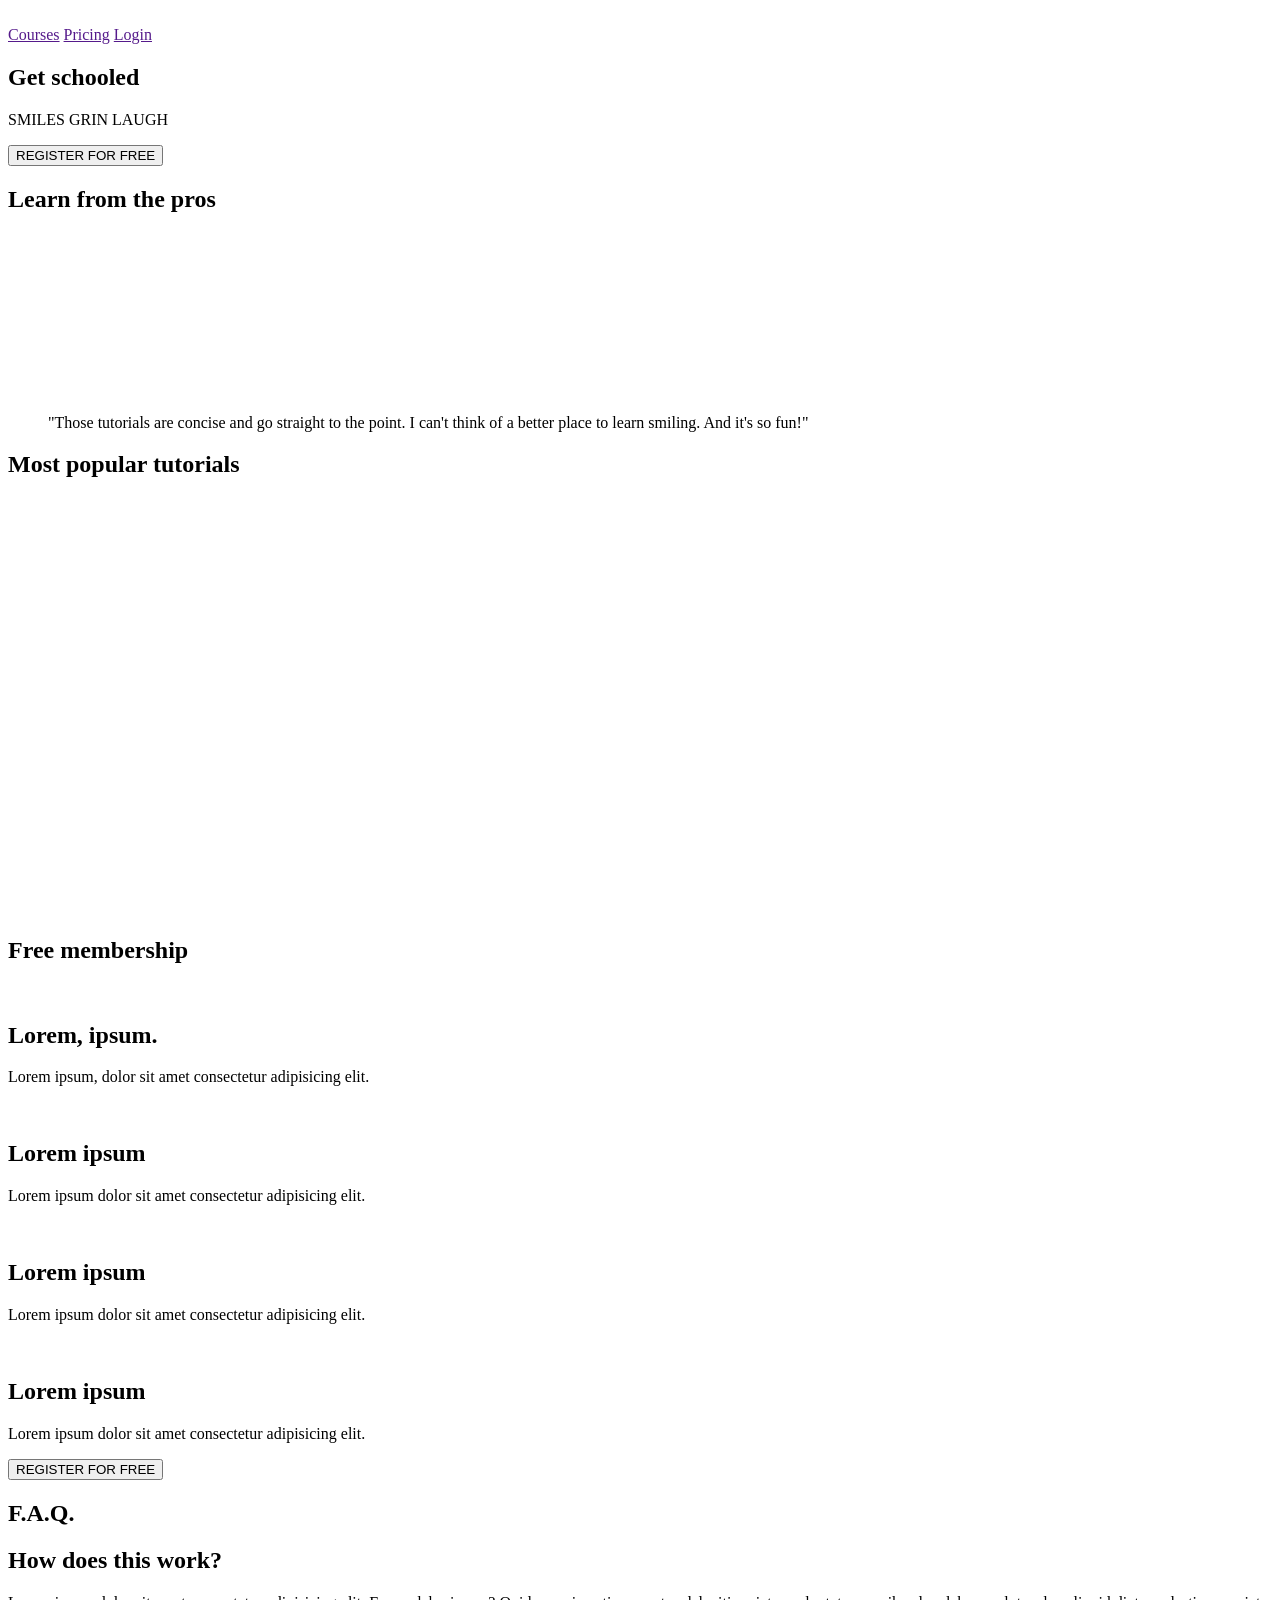
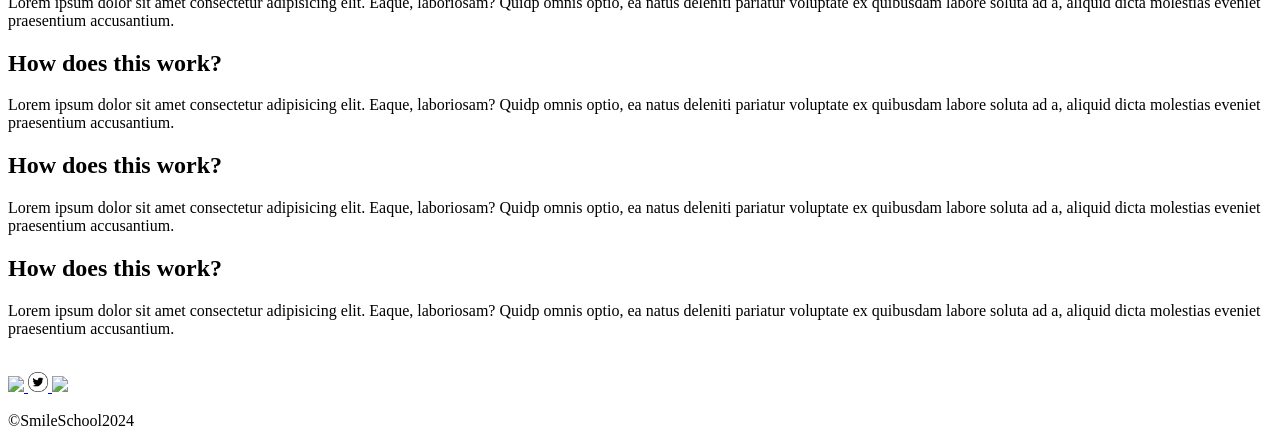
==== html_advanced/index.html @ d01346c2 "ij" ====
<!DOCTYPE html>
<html lang="en">
<head>
	<meta charset="UTF-8">
	<meta name="viewport" content="width=device-width, initial-scale=1.0">
	<title>Document</title>
</head>
<body>
	<header>
		<div>
		<a href="">
			<img src="">
		</a>
		</div>
		<div>
		<a href="">Courses</a>
		<a href="">Pricing</a>
		<a href="">Login</a>
	</div>
	</header>
	<main>
		<section>
			<div>
			<h1>Get schooled</h1>
				<p>SMILES GRIN LAUGH</p>
			<button>REGISTER FOR FREE</button>
		</div>
		<div>
			<h2>Learn from the pros</h2>
			<div>
				<div>
					<img src="">
					<h3></h3>
					<p></p>
				</div>
				<div>
					<img src="">
					<h3></h3>
					<p></p>
				</div>
				<div>
					<img src="">
					<h3></h3>
					<p></p>
				</div>
				<div>
					<img src="">
					<h3></h3>
					<p></p>
				</div>
			</div>
		</div>
		</section>
		<section>
			<div>
				<img src="">
			<div>
				<blockquote>
					"Those tutorials are concise and go straight to the point. I can't think of a better place to learn smiling. And it's so fun!"
				</blockquote>
				<p></p>
				<p></p>
			</div>
		</div>
		</section>
		<section>
			<h1>Most popular tutorials</h1>
			<div>
				<div>
					<img src="">
					<h2></h2>
					<p></p>
					<div>
						<img src="">
						<h3></h3>
					</div>
					<div>
						<div>
						<img src="">
						<img src="">
						<img src="">
						<img src="">
						<img src="">
						</div>
						<p></p>
					</div>
				</div>
				<div>
					<img src="">
					<h2></h2>
					<p></p>
					<div>
						<img src="">
						<h3></h3>
					</div>
					<div>
						<div>
						<img src="">
						<img src="">
						<img src="">
						<img src="">
						<img src="">
						</div>
						<p></p>
					</div>
				</div>
				<div>
					<img src="">
					<h2></h2>
					<p></p>
					<div>
						<img src="">
						<h3></h3>
					</div>
					<div>
						<div>
						<img src="">
						<img src="">
						<img src="">
						<img src="">
						<img src="">
						</div>
						<p></p>
					</div>
				</div>
				<div>
					<img src="">
					<h2></h2>
					<p></p>
					<div>
						<img src="">
						<h3></h3>
					</div>
					<div>
						<div>
						<img src="">
						<img src="">
						<img src="">
						<img src="">
						<img src="">
						</div>
						<p></p>
					</div>
				</div>
			</div>	
		</section>
		<section>
			<h1>Free membership</h1>
			<div>
				<div>
					<img src="">
					<h2>Lorem, ipsum.</h2>
					<p>Lorem ipsum, dolor sit amet consectetur adipisicing elit.</p>
				</div>
				<div>
					<img src="">
					<h2>Lorem ipsum</h2>
					<p>Lorem ipsum dolor sit amet consectetur adipisicing elit.</p>
				</div>
				<div>
					<img src="">
					<h2>Lorem ipsum</h2>
					<p>Lorem ipsum dolor sit amet consectetur adipisicing elit.</p>
				</div>
				<div>
					<img src="">
					<h2>Lorem ipsum</h2>
					<p>Lorem ipsum dolor sit amet consectetur adipisicing elit.</p>
				</div>
			</div>
			<button>REGISTER FOR FREE</button>
		</section>
	<section>
		<h1>F.A.Q.</h1>
		<div>
			<div>
				<div>
					<h2>How does this work?</h2>
					<p>Lorem ipsum dolor sit amet consectetur adipisicing elit. Eaque, laboriosam? Quidp omnis optio, ea natus deleniti pariatur voluptate ex quibusdam labore soluta ad a, aliquid dicta molestias eveniet praesentium accusantium.</p>
				</div>
				<div>
					<h2>How does this work?</h2>
					<p>Lorem ipsum dolor sit amet consectetur adipisicing elit. Eaque, laboriosam? Quidp omnis optio, ea natus deleniti pariatur voluptate ex quibusdam labore soluta ad a, aliquid dicta molestias eveniet praesentium accusantium.</p>
				</div>
			</div>
			<div>
				<h2>How does this work?</h2>
				<p>Lorem ipsum dolor sit amet consectetur adipisicing elit. Eaque, laboriosam? Quidp omnis optio, ea natus deleniti pariatur voluptate ex quibusdam labore soluta ad a, aliquid dicta molestias eveniet praesentium accusantium.</p>
			</div>
			<div>
				<h2>How does this work?</h2>
				<p>Lorem ipsum dolor sit amet consectetur adipisicing elit. Eaque, laboriosam? Quidp omnis optio, ea natus deleniti pariatur voluptate ex quibusdam labore soluta ad a, aliquid dicta molestias eveniet praesentium accusantium.</p>
			</div>
			</div>
		</div>
	</section>
	</main>
	<footer>
		<div>
			<div>
				<img src="">
				<div>
					<a href="https://www.facebook.com/">
					<img src="../images/facebook_logo.png" width="20px">
					</a>
					<a href="https://x.com/">
					<img src="../images/twitter_logo.png" width="20px">
					</a>
					<a href="https://www.instagram.com/">
					<img src="../images/instagram_logo.png" width="20px">
					</a>
				</div>
			</div>
			<p>©SmileSchool2024</p>
		</div>
	</footer>
</body>
</html>
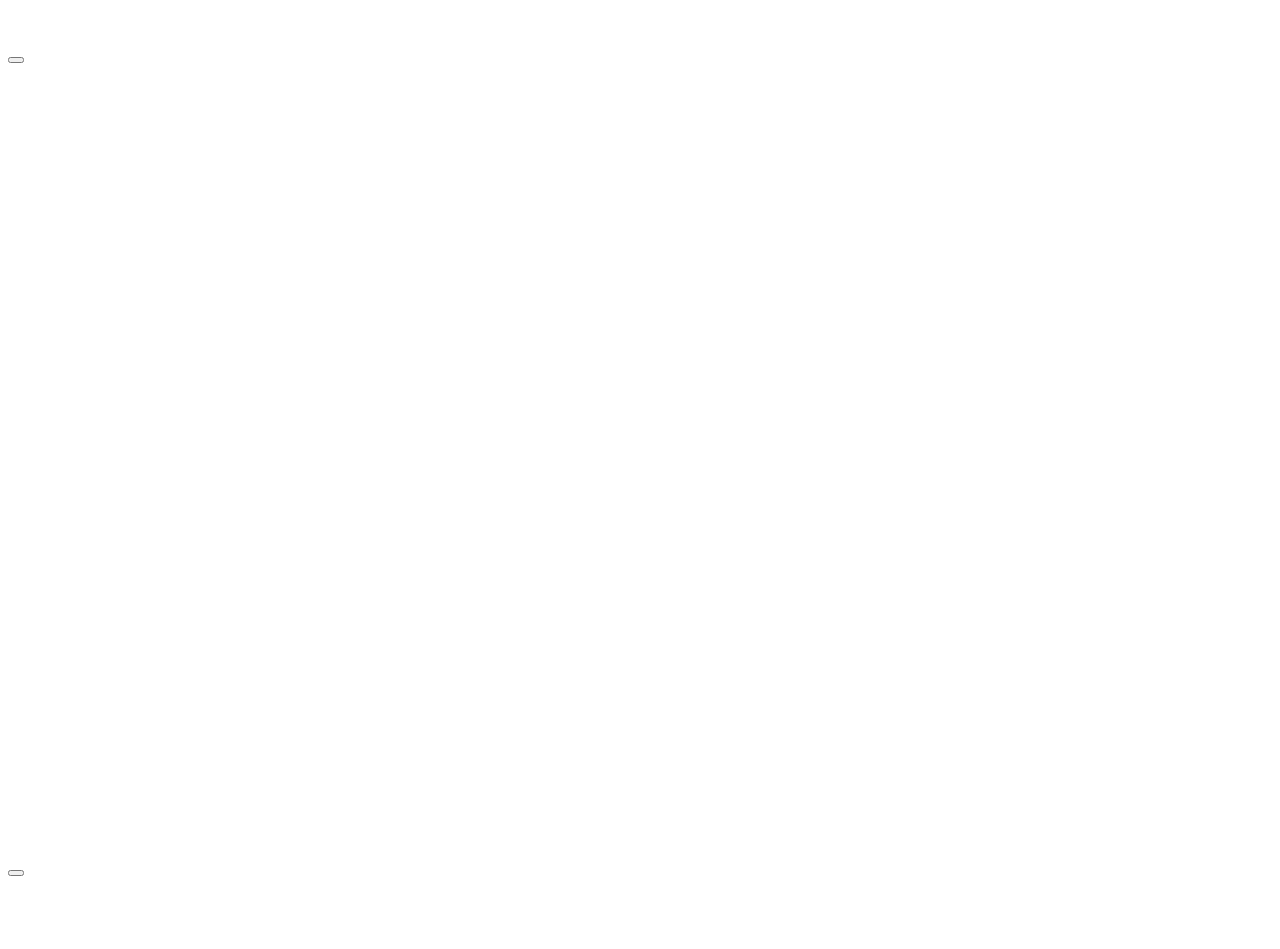
==== commit a6175137: "dv" ====
--- a/html_advanced/index.html
+++ b/html_advanced/index.html
@@ -1,218 +1,260 @@
 <!DOCTYPE html>
 <html lang="en">
+
 <head>
-	<meta charset="UTF-8">
-	<meta name="viewport" content="width=device-width, initial-scale=1.0">
-	<title>Document</title>
+    <meta charset="UTF-8">
+    <meta name="viewport" content="width=device-width, initial-scale=1.0">
+    <title></title>
 </head>
+
 <body>
-	<header>
-		<div>
-		<a href="">
-			<img src="">
-		</a>
-		</div>
-		<div>
-		<a href="">Courses</a>
-		<a href="">Pricing</a>
-		<a href="">Login</a>
-	</div>
-	</header>
-	<main>
-		<section>
-			<div>
-			<h1>Get schooled</h1>
-				<p>SMILES GRIN LAUGH</p>
-			<button>REGISTER FOR FREE</button>
-		</div>
-		<div>
-			<h2>Learn from the pros</h2>
-			<div>
-				<div>
-					<img src="">
-					<h3></h3>
-					<p></p>
-				</div>
-				<div>
-					<img src="">
-					<h3></h3>
-					<p></p>
-				</div>
-				<div>
-					<img src="">
-					<h3></h3>
-					<p></p>
-				</div>
-				<div>
-					<img src="">
-					<h3></h3>
-					<p></p>
-				</div>
-			</div>
-		</div>
-		</section>
-		<section>
-			<div>
-				<img src="">
-			<div>
-				<blockquote>
-					"Those tutorials are concise and go straight to the point. I can't think of a better place to learn smiling. And it's so fun!"
-				</blockquote>
-				<p></p>
-				<p></p>
-			</div>
-		</div>
-		</section>
-		<section>
-			<h1>Most popular tutorials</h1>
-			<div>
-				<div>
-					<img src="">
-					<h2></h2>
-					<p></p>
-					<div>
-						<img src="">
-						<h3></h3>
-					</div>
-					<div>
-						<div>
-						<img src="">
-						<img src="">
-						<img src="">
-						<img src="">
-						<img src="">
-						</div>
-						<p></p>
-					</div>
-				</div>
-				<div>
-					<img src="">
-					<h2></h2>
-					<p></p>
-					<div>
-						<img src="">
-						<h3></h3>
-					</div>
-					<div>
-						<div>
-						<img src="">
-						<img src="">
-						<img src="">
-						<img src="">
-						<img src="">
-						</div>
-						<p></p>
-					</div>
-				</div>
-				<div>
-					<img src="">
-					<h2></h2>
-					<p></p>
-					<div>
-						<img src="">
-						<h3></h3>
-					</div>
-					<div>
-						<div>
-						<img src="">
-						<img src="">
-						<img src="">
-						<img src="">
-						<img src="">
-						</div>
-						<p></p>
-					</div>
-				</div>
-				<div>
-					<img src="">
-					<h2></h2>
-					<p></p>
-					<div>
-						<img src="">
-						<h3></h3>
-					</div>
-					<div>
-						<div>
-						<img src="">
-						<img src="">
-						<img src="">
-						<img src="">
-						<img src="">
-						</div>
-						<p></p>
-					</div>
-				</div>
-			</div>	
-		</section>
-		<section>
-			<h1>Free membership</h1>
-			<div>
-				<div>
-					<img src="">
-					<h2>Lorem, ipsum.</h2>
-					<p>Lorem ipsum, dolor sit amet consectetur adipisicing elit.</p>
-				</div>
-				<div>
-					<img src="">
-					<h2>Lorem ipsum</h2>
-					<p>Lorem ipsum dolor sit amet consectetur adipisicing elit.</p>
-				</div>
-				<div>
-					<img src="">
-					<h2>Lorem ipsum</h2>
-					<p>Lorem ipsum dolor sit amet consectetur adipisicing elit.</p>
-				</div>
-				<div>
-					<img src="">
-					<h2>Lorem ipsum</h2>
-					<p>Lorem ipsum dolor sit amet consectetur adipisicing elit.</p>
-				</div>
-			</div>
-			<button>REGISTER FOR FREE</button>
-		</section>
-	<section>
-		<h1>F.A.Q.</h1>
-		<div>
-			<div>
-				<div>
-					<h2>How does this work?</h2>
-					<p>Lorem ipsum dolor sit amet consectetur adipisicing elit. Eaque, laboriosam? Quidp omnis optio, ea natus deleniti pariatur voluptate ex quibusdam labore soluta ad a, aliquid dicta molestias eveniet praesentium accusantium.</p>
-				</div>
-				<div>
-					<h2>How does this work?</h2>
-					<p>Lorem ipsum dolor sit amet consectetur adipisicing elit. Eaque, laboriosam? Quidp omnis optio, ea natus deleniti pariatur voluptate ex quibusdam labore soluta ad a, aliquid dicta molestias eveniet praesentium accusantium.</p>
-				</div>
-			</div>
-			<div>
-				<h2>How does this work?</h2>
-				<p>Lorem ipsum dolor sit amet consectetur adipisicing elit. Eaque, laboriosam? Quidp omnis optio, ea natus deleniti pariatur voluptate ex quibusdam labore soluta ad a, aliquid dicta molestias eveniet praesentium accusantium.</p>
-			</div>
-			<div>
-				<h2>How does this work?</h2>
-				<p>Lorem ipsum dolor sit amet consectetur adipisicing elit. Eaque, laboriosam? Quidp omnis optio, ea natus deleniti pariatur voluptate ex quibusdam labore soluta ad a, aliquid dicta molestias eveniet praesentium accusantium.</p>
-			</div>
-			</div>
-		</div>
-	</section>
-	</main>
-	<footer>
-		<div>
-			<div>
-				<img src="">
-				<div>
-					<a href="https://www.facebook.com/">
-					<img src="../images/facebook_logo.png" width="20px">
-					</a>
-					<a href="https://x.com/">
-					<img src="../images/twitter_logo.png" width="20px">
-					</a>
-					<a href="https://www.instagram.com/">
-					<img src="../images/instagram_logo.png" width="20px">
-					</a>
-				</div>
-			</div>
-			<p>©SmileSchool2024</p>
-		</div>
-	</footer>
+    <!-- HEADER -->
+    <header>
+        <div>
+            <a href="" title=""><img src="" alt=""></a>
+
+            <nav>
+                <a href="" title=""></a>
+                <a href="" title=""></a>
+                <a href="" title=""></a>
+            </nav>
+        </div>
+    </header>
+
+    <!-- MAIN CONTENT -->
+    <main>
+        <!-- BANNER -->
+        <section>
+            <div>
+                <h1></h1>
+                <p></p>
+                <button></button>
+            </div>
+
+            <div>
+                <h2></h2>
+
+                <div>
+                    <div>
+                        <img src="" alt="">
+                        <h3></h3>
+                        <p></p>
+                    </div>
+
+                    <div>
+                        <img src="" alt="">
+                        <h3></h3>
+                        <p></p>
+                    </div>
+
+                    <div>
+                        <img src="" alt="">
+                        <h3></h3>
+                        <p></p>
+                    </div>
+
+                    <div>
+                        <img src="" alt="">
+                        <h3></h3>
+                        <p></p>
+                    </div>
+                </div>
+            </div>
+        </section>
+
+        <!-- QUOTE -->
+        <section>
+            <div>
+                <img src="" alt="">
+
+                <div>
+                    <blockquote></blockquote>
+                    <p></p>
+                    <p></p>
+                </div>
+            </div>
+        </section>
+
+        <!-- VIDEOS -->
+        <section>
+            <h1></h1>
+
+            <div>
+                <div>
+                    <img src="" alt="">
+                    <h2></h2>
+                    <p></p>
+
+                    <div>
+                        <img src="" alt="">
+                        <h3></h3>
+                    </div>
+
+                    <div>
+                        <div>
+                            <img src="" alt="">
+                            <img src="" alt="">
+                            <img src="" alt="">
+                            <img src="" alt="">
+                            <img src="" alt="">
+                        </div>
+
+                        <p></p>
+                    </div>
+                </div>
+
+                <div>
+                    <img src="" alt="">
+                    <h2></h2>
+                    <p></p>
+
+                    <div>
+                        <img src="" alt="">
+                        <h3></h3>
+                    </div>
+
+                    <div>
+                        <div>
+                            <img src="" alt="">
+                            <img src="" alt="">
+                            <img src="" alt="">
+                            <img src="" alt="">
+                            <img src="" alt="">
+                        </div>
+
+                        <p></p>
+                    </div>
+                </div>
+
+                <div>
+                    <img src="" alt="">
+                    <h2></h2>
+                    <p></p>
+
+                    <div>
+                        <img src="" alt="">
+                        <h3></h3>
+                    </div>
+
+                    <div>
+                        <div>
+                            <img src="" alt="">
+                            <img src="" alt="">
+                            <img src="" alt="">
+                            <img src="" alt="">
+                            <img src="" alt="">
+                        </div>
+
+                        <p></p>
+                    </div>
+                </div>
+
+                <div>
+                    <img src="" alt="">
+                    <h2></h2>
+                    <p></p>
+
+                    <div>
+                        <img src="" alt="">
+                        <h3></h3>
+                    </div>
+
+                    <div>
+                        <div>
+                            <img src="" alt="">
+                            <img src="" alt="">
+                            <img src="" alt="">
+                            <img src="" alt="">
+                            <img src="" alt="">
+                        </div>
+
+                        <p></p>
+                    </div>
+                </div>
+            </div>
+        </section>
+
+        <!-- MEMBERSHIP -->
+        <section>
+            <h1></h1>
+
+            <div>
+                <div>
+                    <img src="" alt="">
+                    <h2></h2>
+                    <p></p>
+                </div>
+
+                <div>
+                    <img src="" alt="">
+                    <h2></h2>
+                    <p></p>
+                </div>
+
+                <div>
+                    <img src="" alt="">
+                    <h2></h2>
+                    <p></p>
+                </div>
+
+                <div>
+                    <img src="" alt="">
+                    <h2></h2>
+                    <p></p>
+                </div>
+            </div>
+
+            <button></button>
+        </section>
+
+        <!-- FAQ -->
+        <section>
+            <h1></h1>
+
+            <div>
+                <div>
+                    <div>
+                        <h2></h2>
+                        <p></p>
+                    </div>
+
+                    <div>
+                        <h2></h2>
+                        <p></p>
+                    </div>
+                </div>
+
+                <div>
+                    <div>
+                        <h2></h2>
+                        <p></p>
+                    </div>
+
+                    <div>
+                        <h2></h2>
+                        <p></p>
+                    </div>
+                </div>
+            </div>
+        </section>
+    </main>
+
+    <!-- FOOTER -->
+    <footer>
+        <div>
+            <div>
+                <img src="" alt="">
+            </div>
+
+            <div>
+                <a href="" title=""><img src="" alt=""></a>
+                <a href="" title=""><img src="" alt=""></a>
+                <a href="" title=""><img src="" alt=""></a>
+            </div>
+        </div>
+
+        <p></p>
+    </footer>
 </body>
+
 </html>
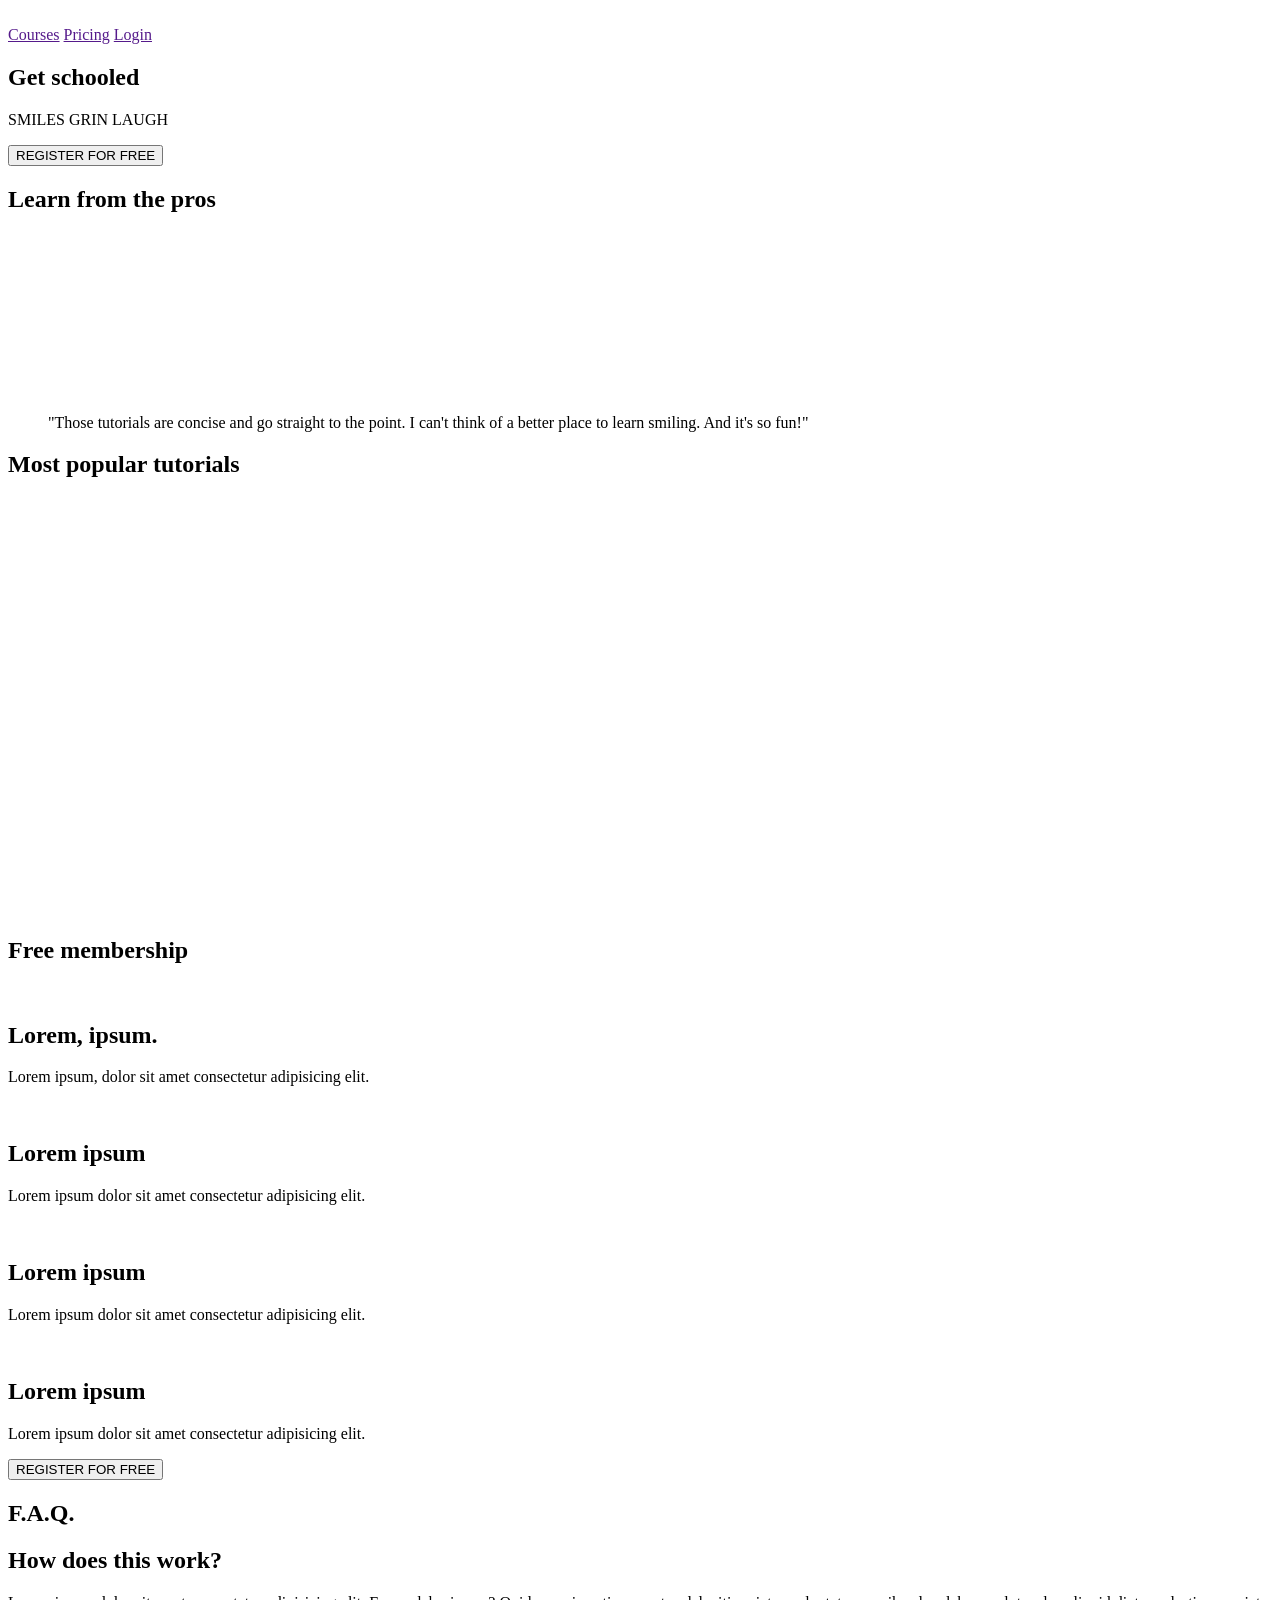
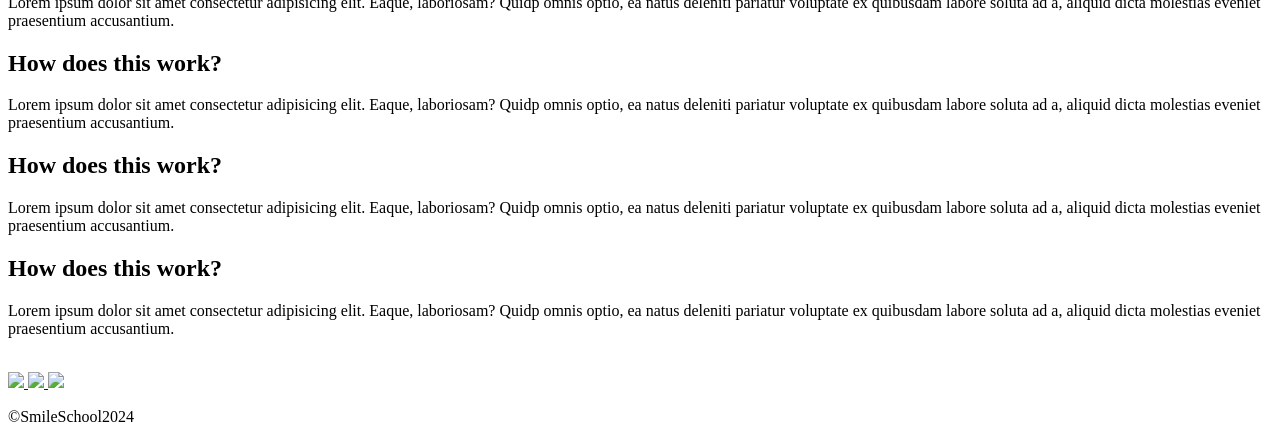
==== commit 606aaf08: "dv" ====
--- a/html_advanced/index.html
+++ b/html_advanced/index.html
@@ -1,260 +1,218 @@
 <!DOCTYPE html>
 <html lang="en">
-
 <head>
-    <meta charset="UTF-8">
-    <meta name="viewport" content="width=device-width, initial-scale=1.0">
-    <title></title>
+	<meta charset="UTF-8">
+	<meta name="viewport" content="width=device-width, initial-scale=1.0">
+	<title>Document</title>
 </head>
-
 <body>
-    <!-- HEADER -->
-    <header>
-        <div>
-            <a href="" title=""><img src="" alt=""></a>
-
-            <nav>
-                <a href="" title=""></a>
-                <a href="" title=""></a>
-                <a href="" title=""></a>
-            </nav>
-        </div>
-    </header>
-
-    <!-- MAIN CONTENT -->
-    <main>
-        <!-- BANNER -->
-        <section>
-            <div>
-                <h1></h1>
-                <p></p>
-                <button></button>
-            </div>
-
-            <div>
-                <h2></h2>
-
-                <div>
-                    <div>
-                        <img src="" alt="">
-                        <h3></h3>
-                        <p></p>
-                    </div>
-
-                    <div>
-                        <img src="" alt="">
-                        <h3></h3>
-                        <p></p>
-                    </div>
-
-                    <div>
-                        <img src="" alt="">
-                        <h3></h3>
-                        <p></p>
-                    </div>
-
-                    <div>
-                        <img src="" alt="">
-                        <h3></h3>
-                        <p></p>
-                    </div>
-                </div>
-            </div>
-        </section>
-
-        <!-- QUOTE -->
-        <section>
-            <div>
-                <img src="" alt="">
-
-                <div>
-                    <blockquote></blockquote>
-                    <p></p>
-                    <p></p>
-                </div>
-            </div>
-        </section>
-
-        <!-- VIDEOS -->
-        <section>
-            <h1></h1>
-
-            <div>
-                <div>
-                    <img src="" alt="">
-                    <h2></h2>
-                    <p></p>
-
-                    <div>
-                        <img src="" alt="">
-                        <h3></h3>
-                    </div>
-
-                    <div>
-                        <div>
-                            <img src="" alt="">
-                            <img src="" alt="">
-                            <img src="" alt="">
-                            <img src="" alt="">
-                            <img src="" alt="">
-                        </div>
-
-                        <p></p>
-                    </div>
-                </div>
-
-                <div>
-                    <img src="" alt="">
-                    <h2></h2>
-                    <p></p>
-
-                    <div>
-                        <img src="" alt="">
-                        <h3></h3>
-                    </div>
-
-                    <div>
-                        <div>
-                            <img src="" alt="">
-                            <img src="" alt="">
-                            <img src="" alt="">
-                            <img src="" alt="">
-                            <img src="" alt="">
-                        </div>
-
-                        <p></p>
-                    </div>
-                </div>
-
-                <div>
-                    <img src="" alt="">
-                    <h2></h2>
-                    <p></p>
-
-                    <div>
-                        <img src="" alt="">
-                        <h3></h3>
-                    </div>
-
-                    <div>
-                        <div>
-                            <img src="" alt="">
-                            <img src="" alt="">
-                            <img src="" alt="">
-                            <img src="" alt="">
-                            <img src="" alt="">
-                        </div>
-
-                        <p></p>
-                    </div>
-                </div>
-
-                <div>
-                    <img src="" alt="">
-                    <h2></h2>
-                    <p></p>
-
-                    <div>
-                        <img src="" alt="">
-                        <h3></h3>
-                    </div>
-
-                    <div>
-                        <div>
-                            <img src="" alt="">
-                            <img src="" alt="">
-                            <img src="" alt="">
-                            <img src="" alt="">
-                            <img src="" alt="">
-                        </div>
-
-                        <p></p>
-                    </div>
-                </div>
-            </div>
-        </section>
-
-        <!-- MEMBERSHIP -->
-        <section>
-            <h1></h1>
-
-            <div>
-                <div>
-                    <img src="" alt="">
-                    <h2></h2>
-                    <p></p>
-                </div>
-
-                <div>
-                    <img src="" alt="">
-                    <h2></h2>
-                    <p></p>
-                </div>
-
-                <div>
-                    <img src="" alt="">
-                    <h2></h2>
-                    <p></p>
-                </div>
-
-                <div>
-                    <img src="" alt="">
-                    <h2></h2>
-                    <p></p>
-                </div>
-            </div>
-
-            <button></button>
-        </section>
-
-        <!-- FAQ -->
-        <section>
-            <h1></h1>
-
-            <div>
-                <div>
-                    <div>
-                        <h2></h2>
-                        <p></p>
-                    </div>
-
-                    <div>
-                        <h2></h2>
-                        <p></p>
-                    </div>
-                </div>
-
-                <div>
-                    <div>
-                        <h2></h2>
-                        <p></p>
-                    </div>
-
-                    <div>
-                        <h2></h2>
-                        <p></p>
-                    </div>
-                </div>
-            </div>
-        </section>
-    </main>
-
-    <!-- FOOTER -->
-    <footer>
-        <div>
-            <div>
-                <img src="" alt="">
-            </div>
-
-            <div>
-                <a href="" title=""><img src="" alt=""></a>
-                <a href="" title=""><img src="" alt=""></a>
-                <a href="" title=""><img src="" alt=""></a>
-            </div>
-        </div>
-
-        <p></p>
-    </footer>
+	<header>
+		<div>
+		<a href="">
+			<img src="">
+		</a>
+		</div>
+		<div>
+		<a href="">Courses</a>
+		<a href="">Pricing</a>
+		<a href="">Login</a>
+	</div>
+	</header>
+	<main>
+		<section>
+			<div>
+			<h1>Get schooled</h1>
+				<p>SMILES GRIN LAUGH</p>
+			<button>REGISTER FOR FREE</button>
+		</div>
+		<div>
+			<h2>Learn from the pros</h2>
+			<div>
+				<div>
+					<img src="">
+					<h3></h3>
+					<p></p>
+				</div>
+				<div>
+					<img src="">
+					<h3></h3>
+					<p></p>
+				</div>
+				<div>
+					<img src="">
+					<h3></h3>
+					<p></p>
+				</div>
+				<div>
+					<img src="">
+					<h3></h3>
+					<p></p>
+				</div>
+			</div>
+		</div>
+		</section>
+		<section>
+			<div>
+				<img src="">
+			<div>
+				<blockquote>
+					"Those tutorials are concise and go straight to the point. I can't think of a better place to learn smiling. And it's so fun!"
+				</blockquote>
+				<p></p>
+				<p></p>
+			</div>
+		</div>
+		</section>
+		<section>
+			<h1>Most popular tutorials</h1>
+			<div>
+				<div>
+					<img src="">
+					<h2></h2>
+					<p></p>
+					<div>
+						<img src="">
+						<h3></h3>
+					</div>
+					<div>
+						<div>
+						<img src="">
+						<img src="">
+						<img src="">
+						<img src="">
+						<img src="">
+						</div>
+						<p></p>
+					</div>
+				</div>
+				<div>
+					<img src="">
+					<h2></h2>
+					<p></p>
+					<div>
+						<img src="">
+						<h3></h3>
+					</div>
+					<div>
+						<div>
+						<img src="">
+						<img src="">
+						<img src="">
+						<img src="">
+						<img src="">
+						</div>
+						<p></p>
+					</div>
+				</div>
+				<div>
+					<img src="">
+					<h2></h2>
+					<p></p>
+					<div>
+						<img src="">
+						<h3></h3>
+					</div>
+					<div>
+						<div>
+						<img src="">
+						<img src="">
+						<img src="">
+						<img src="">
+						<img src="">
+						</div>
+						<p></p>
+					</div>
+				</div>
+				<div>
+					<img src="">
+					<h2></h2>
+					<p></p>
+					<div>
+						<img src="">
+						<h3></h3>
+					</div>
+					<div>
+						<div>
+						<img src="">
+						<img src="">
+						<img src="">
+						<img src="">
+						<img src="">
+						</div>
+						<p></p>
+					</div>
+				</div>
+			</div>	
+		</section>
+		<section>
+			<h1>Free membership</h1>
+			<div>
+				<div>
+					<img src="">
+					<h2>Lorem, ipsum.</h2>
+					<p>Lorem ipsum, dolor sit amet consectetur adipisicing elit.</p>
+				</div>
+				<div>
+					<img src="">
+					<h2>Lorem ipsum</h2>
+					<p>Lorem ipsum dolor sit amet consectetur adipisicing elit.</p>
+				</div>
+				<div>
+					<img src="">
+					<h2>Lorem ipsum</h2>
+					<p>Lorem ipsum dolor sit amet consectetur adipisicing elit.</p>
+				</div>
+				<div>
+					<img src="">
+					<h2>Lorem ipsum</h2>
+					<p>Lorem ipsum dolor sit amet consectetur adipisicing elit.</p>
+				</div>
+			</div>
+			<button>REGISTER FOR FREE</button>
+		</section>
+	<section>
+		<h1>F.A.Q.</h1>
+		<div>
+			<div>
+				<div>
+					<h2>How does this work?</h2>
+					<p>Lorem ipsum dolor sit amet consectetur adipisicing elit. Eaque, laboriosam? Quidp omnis optio, ea natus deleniti pariatur voluptate ex quibusdam labore soluta ad a, aliquid dicta molestias eveniet praesentium accusantium.</p>
+				</div>
+				<div>
+					<h2>How does this work?</h2>
+					<p>Lorem ipsum dolor sit amet consectetur adipisicing elit. Eaque, laboriosam? Quidp omnis optio, ea natus deleniti pariatur voluptate ex quibusdam labore soluta ad a, aliquid dicta molestias eveniet praesentium accusantium.</p>
+				</div>
+			</div>
+			<div>
+				<h2>How does this work?</h2>
+				<p>Lorem ipsum dolor sit amet consectetur adipisicing elit. Eaque, laboriosam? Quidp omnis optio, ea natus deleniti pariatur voluptate ex quibusdam labore soluta ad a, aliquid dicta molestias eveniet praesentium accusantium.</p>
+			</div>
+			<div>
+				<h2>How does this work?</h2>
+				<p>Lorem ipsum dolor sit amet consectetur adipisicing elit. Eaque, laboriosam? Quidp omnis optio, ea natus deleniti pariatur voluptate ex quibusdam labore soluta ad a, aliquid dicta molestias eveniet praesentium accusantium.</p>
+			</div>
+			</div>
+		</div>
+	</section>
+	</main>
+	<footer>
+		<div>
+			<div>
+				<img src="">
+				<div>
+					<a href="https://www.facebook.com/">
+					<img src="../images/facebook_logo.png" width="20px">
+					</a>
+					<a href="https://x.com/">
+					<img src="../images/twitter_logo.png" width="20px">
+					</a>
+					<a href="https://www.instagram.com/">
+					<img src="../images/instagram_logo.png" width="20px">
+					</a>
+				</div>
+			</div>
+			<p>©SmileSchool2024</p>
+		</div>
+	</footer>
 </body>
-
 </html>
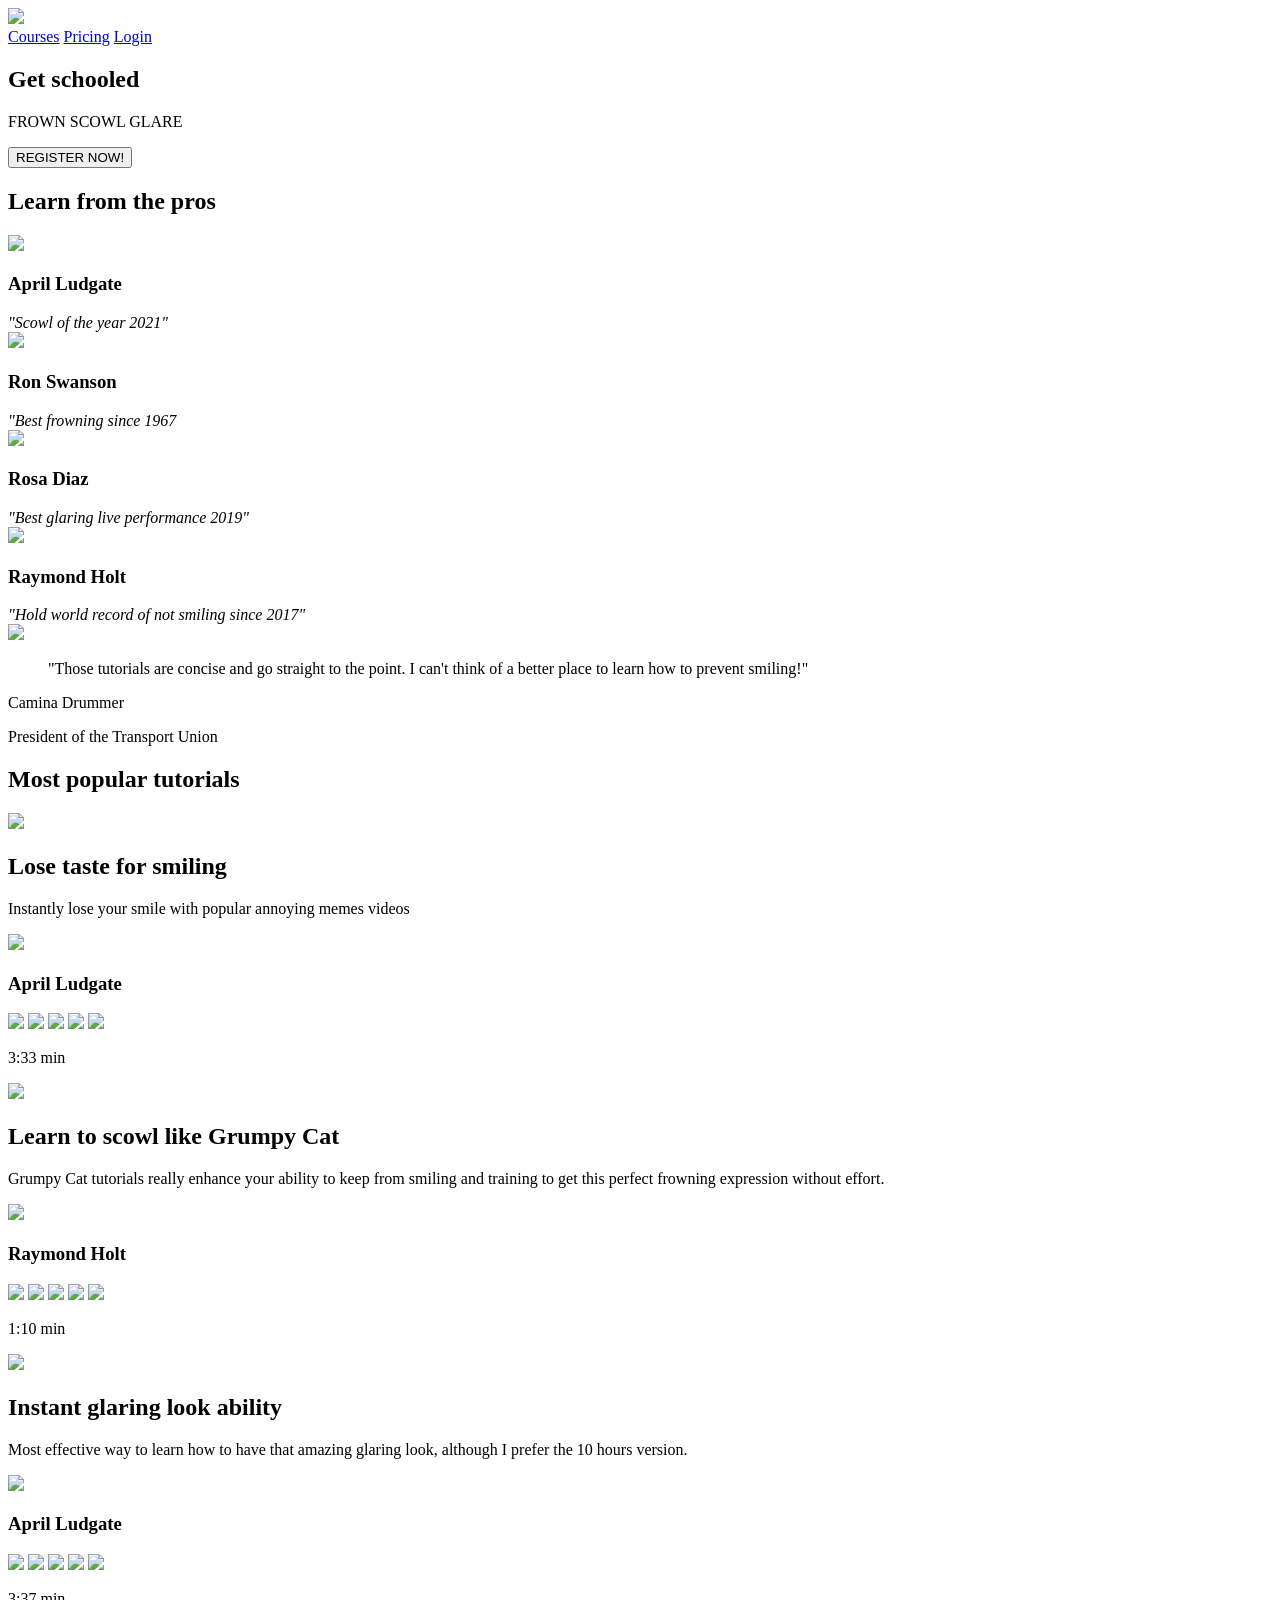
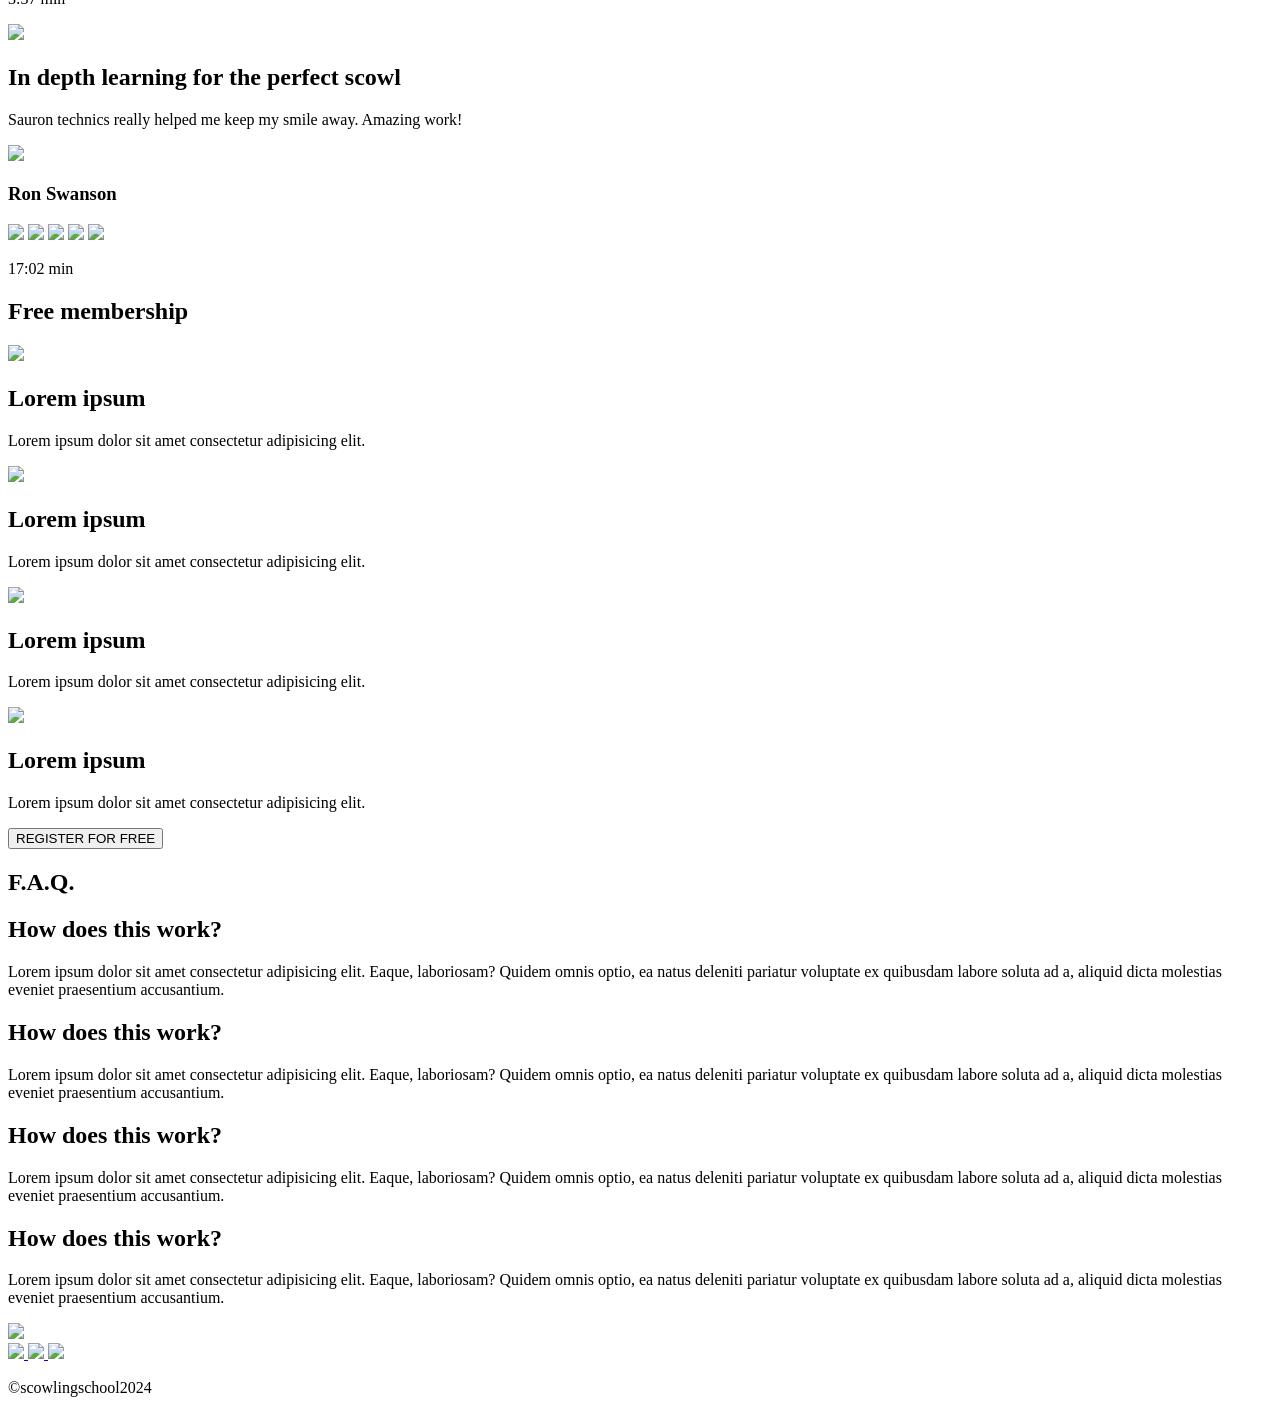
==== commit 51874c8b: "v" ====
--- a/html_advanced/index.html
+++ b/html_advanced/index.html
@@ -8,138 +8,130 @@
 <body>
 	<header>
 		<div>
-		<a href="">
-			<img src="">
+		<a href="https://github.com/Julieed-971">
+			<img src="../images/logo.png" width="250px">
 		</a>
 		</div>
 		<div>
-		<a href="">Courses</a>
-		<a href="">Pricing</a>
-		<a href="">Login</a>
+		<a href="https://cs50.harvard.edu/x/2024/">Courses</a>
+		<a href="https://draelent.itch.io/firefrenzy">Pricing</a>
+		<a href="https://www.fondationdurien.org/?q=langue&r=0">Login</a>
 	</div>
 	</header>
 	<main>
 		<section>
 			<div>
 			<h1>Get schooled</h1>
-				<p>SMILES GRIN LAUGH</p>
-			<button>REGISTER FOR FREE</button>
+				<p>FROWN SCOWL GLARE</p>
+			<button>REGISTER NOW!</button>
 		</div>
 		<div>
 			<h2>Learn from the pros</h2>
 			<div>
 				<div>
-					<img src="">
-					<h3></h3>
-					<p></p>
-				</div>
-				<div>
-					<img src="">
-					<h3></h3>
-					<p></p>
-				</div>
-				<div>
-					<img src="">
-					<h3></h3>
-					<p></p>
-				</div>
-				<div>
-					<img src="">
-					<h3></h3>
-					<p></p>
-				</div>
-			</div>
-		</div>
-		</section>
-		<section>
-			<div>
-				<img src="">
-			<div>
-				<blockquote>
-					"Those tutorials are concise and go straight to the point. I can't think of a better place to learn smiling. And it's so fun!"
-				</blockquote>
-				<p></p>
-				<p></p>
-			</div>
+					<img src="../images/April.jpg" width="100px">
+					<h3>April Ludgate</h3>
+					<em>"Scowl of the year 2021"</em>
+				</div>
+				<div>
+					<img src="../images/Ron.jpeg" width="100px">
+					<h3>Ron Swanson</h3>
+					<em>"Best frowning since 1967</em>
+				</div>
+				<div>
+					<img src="../images/Rosa.jpg" width="100px">
+					<h3>Rosa Diaz</h3>
+					<em>"Best glaring live performance 2019"</em>
+				</div>
+				<div>
+					<img src="../images/Raymond.jpg" width="100px">
+					<h3>Raymond Holt</h3>
+					<em>"Hold world record of not smiling since 2017"</em>
+				</div>
+			</div>
+		</div>
+		</section>
+		<section>
+			<div>
+			<img src="../images/Drummer.jpg" width="100px">
+			</div>
+			<div>
+			<blockquote>
+				"Those tutorials are concise and go straight to the point. I can't think of a better place to learn how to prevent smiling!"
+			</blockquote>
+			<p>Camina Drummer</p>
+			<p>President of the Transport Union</p>
 		</div>
 		</section>
 		<section>
 			<h1>Most popular tutorials</h1>
 			<div>
 				<div>
-					<img src="">
-					<h2></h2>
-					<p></p>
-					<div>
-						<img src="">
-						<h3></h3>
-					</div>
-					<div>
-						<div>
-						<img src="">
-						<img src="">
-						<img src="">
-						<img src="">
-						<img src="">
-						</div>
-						<p></p>
-					</div>
-				</div>
-				<div>
-					<img src="">
-					<h2></h2>
-					<p></p>
-					<div>
-						<img src="">
-						<h3></h3>
-					</div>
-					<div>
-						<div>
-						<img src="">
-						<img src="">
-						<img src="">
-						<img src="">
-						<img src="">
-						</div>
-						<p></p>
-					</div>
-				</div>
-				<div>
-					<img src="">
-					<h2></h2>
-					<p></p>
-					<div>
-						<img src="">
-						<h3></h3>
-					</div>
-					<div>
-						<div>
-						<img src="">
-						<img src="">
-						<img src="">
-						<img src="">
-						<img src="">
-						</div>
-						<p></p>
-					</div>
-				</div>
-				<div>
-					<img src="">
-					<h2></h2>
-					<p></p>
-					<div>
-						<img src="">
-						<h3></h3>
-					</div>
-					<div>
-						<div>
-						<img src="">
-						<img src="">
-						<img src="">
-						<img src="">
-						<img src="">
-						</div>
-						<p></p>
+					<img src="../images/rickroll.png">
+					<h2>Lose taste for smiling</h2>
+					<p>Instantly lose your smile with popular annoying memes videos</p>
+					<div>
+						<img src="../images/April.jpg" width="50px">
+						<h3>April Ludgate</h3>
+					</div>
+					<div>
+						<img src="../images/gold_star.png" width="25px">
+						<img src="../images/gold_star.png" width="25px">
+						<img src="../images/gold_star.png" width="25px">
+						<img src="../images/gold_star.png" width="25px">
+						<img src="../images/grey_star.png" width="25px">
+						<p>3:33 min</p>
+					</div>
+				</div>
+				<div>
+					<img src="../images/grumpycat.png">
+					<h2>Learn to scowl like Grumpy Cat</h2>
+					<p>Grumpy Cat tutorials really enhance your ability to keep from smiling and training to get this perfect frowning expression without effort.</p>
+					<div>
+						<img src="../images/Raymond.jpg" width="50px">
+						<h3>Raymond Holt</h3>
+					</div>
+					<div>
+						<img src="../images/gold_star.png" width="25px">
+						<img src="../images/gold_star.png" width="25px">
+						<img src="../images/gold_star.png" width="25px">
+						<img src="../images/gold_star.png" width="25px">
+						<img src="../images/gold_star.png" width="25px">
+						<p>1:10 min</p>
+					</div>
+				</div>
+				<div>
+					<img src="../images/nyancat.png">
+					<h2>Instant glaring look ability</h2>
+					<p>Most effective way to learn how to have that amazing glaring look, although I prefer the 10 hours version.</p>
+					<div>
+						<img src="../images/Rosa.jpg" width="50px">
+						<h3>April Ludgate</h3>
+					</div>
+					<div>
+						<img src="../images/gold_star.png" width="25px">
+						<img src="../images/gold_star.png" width="25px">
+						<img src="../images/gold_star.png" width="25px">
+						<img src="../images/grey_star.png" width="25px">
+						<img src="../images/grey_star.png" width="25px">
+						<p>3:37 min</p>
+					</div>
+				</div>
+				<div>
+					<img src="../images/sauron.png">
+					<h2>In depth learning for the perfect scowl</h2>
+					<p>Sauron technics really helped me keep my smile away. Amazing work!</p>
+					<div>
+						<img src="../images/Ron.jpeg" width="50px">
+						<h3>Ron Swanson</h3>
+					</div>
+					<div>
+						<img src="../images/gold_star.png" width="25px">
+						<img src="../images/gold_star.png" width="25px">
+						<img src="../images/gold_star.png" width="25px">
+						<img src="../images/gold_star.png" width="25px">
+						<img src="../images/gold_star.png" width="25px">
+						<p>17:02 min</p>
 					</div>
 				</div>
 			</div>	
@@ -147,26 +139,24 @@
 		<section>
 			<h1>Free membership</h1>
 			<div>
-				<div>
-					<img src="">
-					<h2>Lorem, ipsum.</h2>
-					<p>Lorem ipsum, dolor sit amet consectetur adipisicing elit.</p>
-				</div>
-				<div>
-					<img src="">
-					<h2>Lorem ipsum</h2>
-					<p>Lorem ipsum dolor sit amet consectetur adipisicing elit.</p>
-				</div>
-				<div>
-					<img src="">
-					<h2>Lorem ipsum</h2>
-					<p>Lorem ipsum dolor sit amet consectetur adipisicing elit.</p>
-				</div>
-				<div>
-					<img src="">
-					<h2>Lorem ipsum</h2>
-					<p>Lorem ipsum dolor sit amet consectetur adipisicing elit.</p>
-				</div>
+				<img src="../images/logo.png" width="150px">
+				<h2>Lorem ipsum</h2>
+				<p>Lorem ipsum dolor sit amet consectetur adipisicing elit.</p>
+			</div>
+			<div>
+				<img src="../images/logo.png" width="150px">
+				<h2>Lorem ipsum</h2>
+				<p>Lorem ipsum dolor sit amet consectetur adipisicing elit.</p>
+			</div>
+			<div>
+				<img src="../images/logo.png" width="150px">
+				<h2>Lorem ipsum</h2>
+				<p>Lorem ipsum dolor sit amet consectetur adipisicing elit.</p>
+			</div>
+			<div>
+				<img src="../images/logo.png" width="150px">
+				<h2>Lorem ipsum</h2>
+				<p>Lorem ipsum dolor sit amet consectetur adipisicing elit.</p>
 			</div>
 			<button>REGISTER FOR FREE</button>
 		</section>
@@ -176,21 +166,21 @@
 			<div>
 				<div>
 					<h2>How does this work?</h2>
-					<p>Lorem ipsum dolor sit amet consectetur adipisicing elit. Eaque, laboriosam? Quidp omnis optio, ea natus deleniti pariatur voluptate ex quibusdam labore soluta ad a, aliquid dicta molestias eveniet praesentium accusantium.</p>
-				</div>
-				<div>
-					<h2>How does this work?</h2>
-					<p>Lorem ipsum dolor sit amet consectetur adipisicing elit. Eaque, laboriosam? Quidp omnis optio, ea natus deleniti pariatur voluptate ex quibusdam labore soluta ad a, aliquid dicta molestias eveniet praesentium accusantium.</p>
-				</div>
-			</div>
-			<div>
-				<h2>How does this work?</h2>
-				<p>Lorem ipsum dolor sit amet consectetur adipisicing elit. Eaque, laboriosam? Quidp omnis optio, ea natus deleniti pariatur voluptate ex quibusdam labore soluta ad a, aliquid dicta molestias eveniet praesentium accusantium.</p>
-			</div>
-			<div>
-				<h2>How does this work?</h2>
-				<p>Lorem ipsum dolor sit amet consectetur adipisicing elit. Eaque, laboriosam? Quidp omnis optio, ea natus deleniti pariatur voluptate ex quibusdam labore soluta ad a, aliquid dicta molestias eveniet praesentium accusantium.</p>
-			</div>
+					<p>Lorem ipsum dolor sit amet consectetur adipisicing elit. Eaque, laboriosam? Quidem omnis optio, ea natus deleniti pariatur voluptate ex quibusdam labore soluta ad a, aliquid dicta molestias eveniet praesentium accusantium.</p>
+				</div>
+				<div>
+					<h2>How does this work?</h2>
+					<p>Lorem ipsum dolor sit amet consectetur adipisicing elit. Eaque, laboriosam? Quidem omnis optio, ea natus deleniti pariatur voluptate ex quibusdam labore soluta ad a, aliquid dicta molestias eveniet praesentium accusantium.</p>
+				</div>
+			</div>
+			<div>
+					<h2>How does this work?</h2>
+					<p>Lorem ipsum dolor sit amet consectetur adipisicing elit. Eaque, laboriosam? Quidem omnis optio, ea natus deleniti pariatur voluptate ex quibusdam labore soluta ad a, aliquid dicta molestias eveniet praesentium accusantium.</p>
+				</div>
+				<div>
+					<h2>How does this work?</h2>
+					<p>Lorem ipsum dolor sit amet consectetur adipisicing elit. Eaque, laboriosam? Quidem omnis optio, ea natus deleniti pariatur voluptate ex quibusdam labore soluta ad a, aliquid dicta molestias eveniet praesentium accusantium.</p>
+				</div>
 			</div>
 		</div>
 	</section>
@@ -198,7 +188,7 @@
 	<footer>
 		<div>
 			<div>
-				<img src="">
+				<img src="../images/logo.png" width="150px">
 				<div>
 					<a href="https://www.facebook.com/">
 					<img src="../images/facebook_logo.png" width="20px">
@@ -210,9 +200,9 @@
 					<img src="../images/instagram_logo.png" width="20px">
 					</a>
 				</div>
-			</div>
-			<p>©SmileSchool2024</p>
+				<p>©scowlingschool2024</p>
+			</div>
 		</div>
 	</footer>
 </body>
-</html>+</html>
